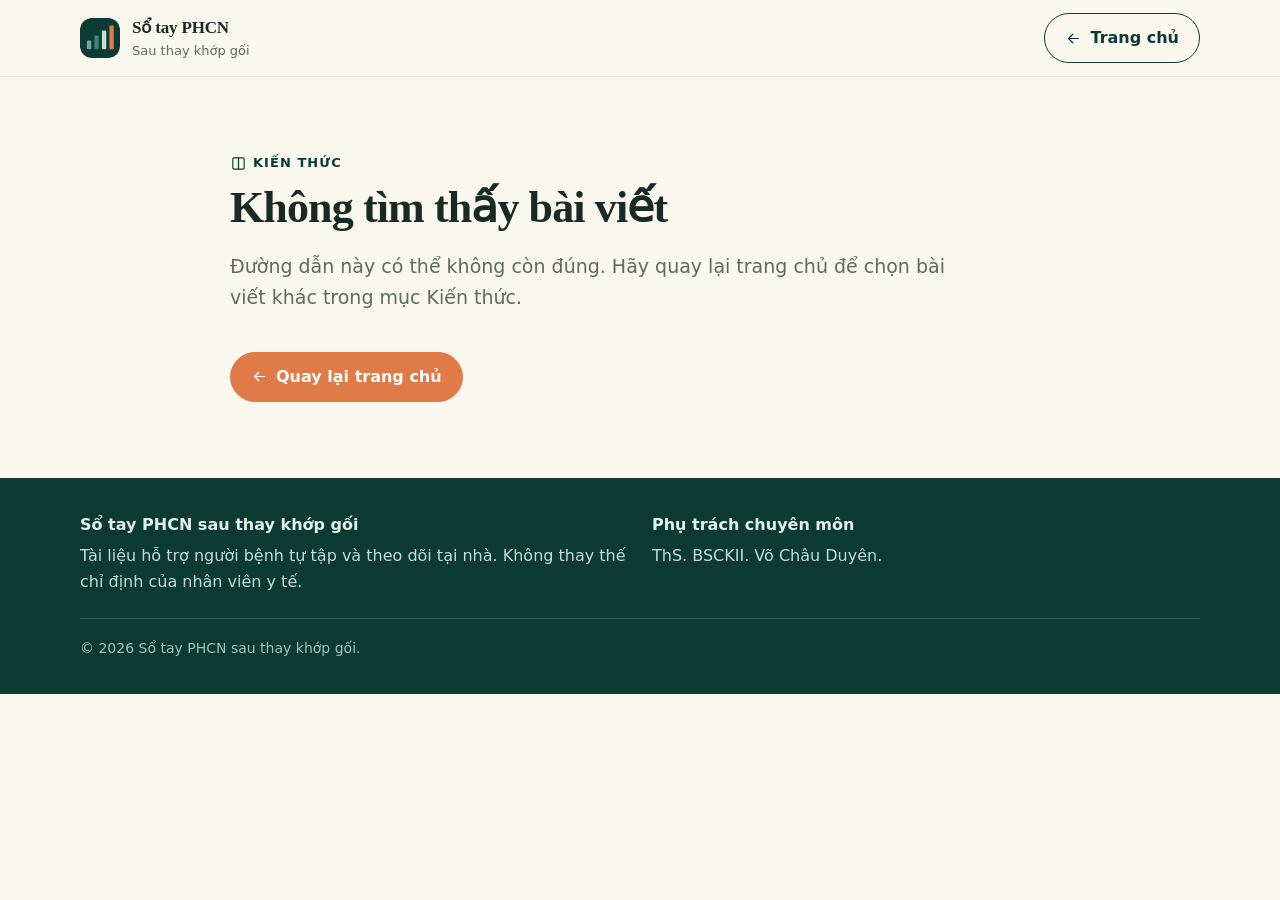
==== article.html @ 658825a3 "Restructure Kiến thức into categorized articles with dedicated reading pages Replaces the flat 6-car" ====
<!doctype html>
<html lang="vi">
<head>
  <meta charset="utf-8" />
  <meta name="viewport" content="width=device-width, initial-scale=1" />
  <meta name="description" content="Bài viết kiến thức phục hồi chức năng sau thay khớp gối." />
  <meta name="theme-color" content="#0B3B33" />
  <title>Bài viết · Sổ tay PHCN sau thay khớp gối</title>

  <link rel="canonical" href="https://nguyenminh2301.github.io/tkg/article.html" />
  <link rel="icon" type="image/svg+xml" href="assets/favicon.svg" />
  <link rel="stylesheet" href="assets/style.css" />
</head>
<body>
  <svg aria-hidden="true" style="position:absolute;width:0;height:0;overflow:hidden" xmlns="http://www.w3.org/2000/svg">
    <symbol id="icon-arrow-left" viewBox="0 0 24 24" fill="none" stroke="currentColor" stroke-width="1.75" stroke-linecap="round" stroke-linejoin="round"><line x1="19" y1="12" x2="5" y2="12"/><polyline points="11 6 5 12 11 18"/></symbol>
    <symbol id="icon-book" viewBox="0 0 24 24" fill="none" stroke="currentColor" stroke-width="1.6" stroke-linecap="round" stroke-linejoin="round"><path d="M4 5.5C4 4.67 4.67 4 5.5 4H12v16H5.5A1.5 1.5 0 0 1 4 18.5z"/><path d="M20 5.5C20 4.67 19.33 4 18.5 4H12v16h6.5a1.5 1.5 0 0 0 1.5-1.5z"/></symbol>
  </svg>

  <a class="skip-link" href="#main">Bỏ qua menu, đến nội dung chính</a>

  <header class="site-header">
    <div class="container header-inner">
      <a class="brand" href="index.html">
        <svg class="brand-mark" width="64" height="64" viewBox="0 0 64 64" aria-hidden="true">
          <rect width="64" height="64" rx="16" fill="#0B3B33"/>
          <rect x="11" y="36" width="7" height="14" rx="2" fill="#6FA89C"/>
          <rect x="23" y="28" width="7" height="22" rx="2" fill="#3E8579"/>
          <rect x="35" y="20" width="7" height="30" rx="2" fill="#BFE3D8"/>
          <rect x="47" y="12" width="7" height="38" rx="2" fill="#E07A47"/>
        </svg>
        <span class="brand-word">
          <strong>Sổ tay PHCN</strong>
          <span>Sau thay khớp gối</span>
        </span>
      </a>
      <a class="button ghost" href="index.html#knowledge">
        <svg class="icon icon-sm" width="24" height="24" aria-hidden="true"><use href="#icon-arrow-left"/></svg>
        Trang chủ
      </a>
    </div>
  </header>

  <main id="main" class="section">
    <div class="container narrow" id="article-root">
      <!-- Nội dung được assets/article.js render theo ?slug= -->
    </div>
    <div class="container narrow article-footer-nav">
      <a class="button primary" href="index.html#knowledge">
        <svg class="icon icon-sm" width="24" height="24" aria-hidden="true"><use href="#icon-arrow-left"/></svg>
        Quay lại trang chủ
      </a>
    </div>
  </main>

  <footer class="site-footer">
    <div class="container footer-grid">
      <div>
        <strong>Sổ tay PHCN sau thay khớp gối</strong>
        <p>Tài liệu hỗ trợ người bệnh tự tập và theo dõi tại nhà. Không thay thế chỉ định của nhân viên y tế.</p>
      </div>
      <div>
        <strong>Phụ trách chuyên môn</strong>
        <p>ThS. BSCKII. Võ Châu Duyên.</p>
      </div>
    </div>
    <div class="container footer-bottom">
      <p>© <span id="year"></span> Sổ tay PHCN sau thay khớp gối.</p>
    </div>
  </footer>

  <script type="module" src="assets/article.js"></script>
</body>
</html>
---- assets/style.css ----
:root {
  --paper: #faf7ef;
  --surface: #ffffff;
  --surface-2: #f3efe3;
  --ink: #172a24;
  --muted: #5c6b63;
  --brand: #146356;
  --brand-dark: #0b3b33;
  --brand-soft: #e4f1ea;
  --accent: #e07a47;
  --accent-dark: #b85a2e;
  --accent-soft: #fbe6d7;
  --warning-bg: #fcefd9;
  --warning-ink: #6d4711;
  --danger: #b3261e;
  --danger-soft: #fbe3e0;
  --line: #e6e0d2;
  --shadow: 0 20px 44px -18px rgba(23, 42, 36, 0.28);
  --shadow-sm: 0 8px 20px -12px rgba(23, 42, 36, 0.22);
  --radius-lg: 22px;
  --radius-md: 16px;
  --radius-sm: 10px;
  --font-display: ui-serif, Georgia, "Times New Roman", serif;
  --font-body: -apple-system, BlinkMacSystemFont, "Segoe UI", system-ui, sans-serif;
  --ease: cubic-bezier(0.16, 1, 0.3, 1);
}
* { box-sizing: border-box; }
html { scroll-behavior: smooth; }
body {
  margin: 0;
  font-family: var(--font-body);
  color: var(--ink);
  background: var(--paper);
  line-height: 1.6;
}
a { color: var(--brand-dark); }
.container { width: min(1120px, calc(100% - 32px)); margin: 0 auto; }
.narrow { width: min(820px, calc(100% - 32px)); }
.section { padding: 76px 0; }
.soft-bg { background: var(--surface-2); }
.skip-link { position: absolute; left: -9999px; top: 8px; background: #fff; padding: 8px 12px; z-index: 99; }
.skip-link:focus { left: 8px; }

/* Icons */
.icon { width: 22px; height: 22px; flex: none; }
.icon-sm { width: 17px; height: 17px; }

/* Scroll progress */
.scroll-progress { position: fixed; top: 0; left: 0; width: 100%; height: 3px; background: transparent; z-index: 60; }
.scroll-progress span { display: block; height: 100%; width: 0; background: linear-gradient(90deg, var(--brand), var(--accent)); transition: width 0.1s linear; }

/* Header */
.site-header { position: sticky; top: 0; z-index: 50; background: rgba(250, 247, 239, 0.94); border-bottom: 1px solid var(--line); backdrop-filter: blur(8px); }
.header-inner { display: flex; align-items: center; justify-content: space-between; min-height: 76px; gap: 16px; }
.brand { display: flex; align-items: center; gap: 12px; text-decoration: none; color: inherit; }
.brand-mark { width: 40px; height: 40px; border-radius: 12px; flex: none; }
.brand-word strong, .brand-word span { display: block; }
.brand-word strong { font-family: var(--font-display); font-size: 17px; letter-spacing: -0.01em; }
.brand-word span { color: var(--muted); font-size: 13px; }
.site-nav { display: flex; align-items: center; gap: 4px; }
.site-nav a { text-decoration: none; padding: 10px 14px; border-radius: 999px; color: var(--ink); font-weight: 600; font-size: 15px; }
.site-nav a:hover { background: var(--brand-soft); }
.menu-toggle { display: none; align-items: center; justify-content: center; border: 1px solid var(--line); background: #fff; color: var(--brand-dark); border-radius: 12px; padding: 9px; }

/* Focus visibility (a11y) */
a:focus-visible, button:focus-visible, input:focus-visible, select:focus-visible, textarea:focus-visible, summary:focus-visible {
  outline: 2px solid var(--brand); outline-offset: 2px;
}

/* Hero */
.hero { padding-top: 88px; }
.hero-grid { display: grid; grid-template-columns: minmax(0, 1.4fr) minmax(320px, 0.8fr); gap: 36px; align-items: center; }
.eyebrow { display: flex; align-items: center; gap: 6px; color: var(--brand-dark); text-transform: uppercase; letter-spacing: 0.08em; font-weight: 800; font-size: 13px; margin: 0 0 10px; }
h1 { font-family: var(--font-display); font-weight: 600; font-size: clamp(34px, 4.6vw, 58px); line-height: 1.08; margin: 0 0 20px; letter-spacing: -0.02em; }
h2 { font-family: var(--font-display); font-weight: 600; font-size: clamp(27px, 3vw, 39px); line-height: 1.15; margin: 0 0 20px; letter-spacing: -0.01em; }
h3 { margin-top: 0; line-height: 1.3; }
.lead { font-size: 19px; color: var(--muted); max-width: 740px; }
.lead-sm { font-size: 16px; color: var(--muted); max-width: 640px; margin-top: -8px; }
.cta-row { display: flex; gap: 12px; flex-wrap: wrap; margin: 24px 0 14px; }
.trust-line { color: var(--muted); font-size: 14px; margin: 0 0 22px; }

.button { border: 1px solid var(--line); background: #fff; color: var(--ink); text-decoration: none; border-radius: 999px; padding: 11px 20px; font-weight: 750; cursor: pointer; display: inline-flex; align-items: center; justify-content: center; gap: 8px; transition: transform 0.15s var(--ease), box-shadow 0.15s var(--ease); }
.button:hover { box-shadow: var(--shadow-sm); transform: translateY(-1px); }
.button.primary { background: var(--accent); color: #fff; border-color: var(--accent); }
.button.primary:hover { background: var(--accent-dark); border-color: var(--accent-dark); }
.button.ghost { background: transparent; border-color: var(--brand-dark); color: var(--brand-dark); }
.button.danger { color: var(--danger); border-color: #f0c6c2; }
.button.full { width: 100%; margin-top: 10px; }

.notice { padding: 16px 18px; border-radius: var(--radius-md); margin-top: 24px; border: 1px solid var(--line); font-size: 15px; }
.notice.warning { background: var(--warning-bg); color: var(--warning-ink); border-color: #f2ddab; }

.today-card, .tree-card, .check-card, .exercise-card, .safety-grid article, details, .privacy-note {
  background: var(--surface); border: 1px solid var(--line); border-radius: var(--radius-lg); box-shadow: var(--shadow-sm);
}
.today-card { padding: 26px; box-shadow: var(--shadow); }
.today-card label { display: block; font-weight: 750; margin-bottom: 8px; }
input, select, textarea { width: 100%; border: 1px solid var(--line); border-radius: 13px; padding: 12px 13px; font: inherit; background: #fff; color: var(--ink); }
.phase-output { margin: 18px 0; padding: 14px; border-radius: 14px; background: var(--brand-soft); color: var(--brand-dark); font-weight: 600; }
.progress-box { margin: 18px 0; }
.progress-label { display: flex; justify-content: space-between; font-size: 14px; margin-bottom: 8px; }
.progress-bar { height: 12px; border-radius: 999px; background: var(--surface-2); overflow: hidden; }
.progress-bar span { display: block; height: 100%; width: 0; background: linear-gradient(90deg, var(--brand), var(--accent)); transition: width 0.2s ease; }
.quick-actions { display: grid; gap: 8px; }
.quick-actions a { padding: 10px 12px; border-radius: 12px; background: var(--brand-soft); color: var(--brand-dark); text-decoration: none; font-weight: 700; display: flex; align-items: center; gap: 8px; }

/* Reveal on scroll */
.reveal { opacity: 0; transform: translateY(22px); transition: opacity 0.7s var(--ease), transform 0.7s var(--ease); }
.reveal.is-visible { opacity: 1; transform: none; }
@media (prefers-reduced-motion: reduce) {
  .reveal { opacity: 1; transform: none; transition: none; }
  html { scroll-behavior: auto; }
}

.tree-grid { display: grid; grid-template-columns: repeat(4, 1fr); gap: 18px; margin-top: 28px; }
.tree-card { padding: 22px; }
.tree-card span { display: inline-grid; place-items: center; width: 36px; height: 36px; border-radius: 999px; background: var(--brand); color: #fff; font-family: var(--font-display); font-weight: 700; margin-bottom: 12px; }
.tabs { display: flex; flex-wrap: wrap; gap: 8px; margin: 24px 0; }
.tab { border: 1px solid var(--line); background: #fff; padding: 10px 18px; border-radius: 999px; cursor: pointer; font-weight: 750; color: var(--ink); }
.tab.active { background: var(--brand); color: #fff; border-color: var(--brand); }
.tab-panel { display: none; background: var(--surface); border: 1px solid var(--line); border-radius: var(--radius-lg); padding: 26px; box-shadow: var(--shadow-sm); }
.tab-panel.active { display: block; }
.check-list { padding-left: 0; list-style: none; margin: 0; }
.check-list li { padding: 10px 0 10px 34px; position: relative; border-bottom: 1px solid var(--line); }
.check-list li:last-child { border-bottom: none; }
.check-list li::before { content: "✓"; position: absolute; left: 0; top: 10px; display: grid; place-items: center; width: 22px; height: 22px; border-radius: 50%; background: var(--brand-soft); color: var(--brand-dark); font-weight: 900; font-size: 12px; }

.two-col { display: grid; grid-template-columns: 0.8fr 1.2fr; gap: 28px; align-items: start; }
.check-card { padding: 22px; display: grid; gap: 12px; }
.check-card label { display: flex; align-items: flex-start; gap: 10px; font-weight: 650; }
.check-card input[type="checkbox"] { width: 20px; height: 20px; flex: 0 0 auto; margin-top: 3px; accent-color: var(--brand); }

.tool-row { display: grid; grid-template-columns: 1fr 240px; gap: 12px; margin: 22px 0; }
.exercise-grid { display: grid; grid-template-columns: repeat(3, 1fr); gap: 18px; }
.exercise-card { padding: 20px; display: flex; flex-direction: column; gap: 10px; }
.exercise-card .tag-row { display: flex; flex-wrap: wrap; gap: 6px; }
.tag { display: inline-block; padding: 4px 9px; border-radius: 999px; background: var(--brand-soft); color: var(--brand-dark); font-size: 12px; font-weight: 800; }
.exercise-card h3 { font-family: var(--font-display); font-size: 20px; }
.exercise-card > p { margin: 0; }
.exercise-card details { border: none; box-shadow: none; background: transparent; padding: 0; margin-top: 4px; }
.exercise-card details summary { list-style: none; cursor: pointer; display: flex; align-items: center; gap: 8px; font-weight: 750; color: var(--brand-dark); padding: 10px 14px; background: var(--brand-soft); border-radius: 999px; width: fit-content; }
.exercise-card details summary::-webkit-details-marker { display: none; }
.exercise-card details summary .chevron { transition: transform 0.2s var(--ease); }
.exercise-card details[open] summary .chevron { transform: rotate(180deg); }
.exercise-card details[open] summary { border-radius: 14px 14px 0 0; }
.exercise-card details .details-body { padding: 14px 4px 4px; }
.exercise-card details ul { margin: 6px 0; padding-left: 20px; }
.exercise-card details p { margin: 0 0 6px; }
.exercise-card .done-row { margin-top: auto; padding-top: 10px; border-top: 1px solid var(--line); display: flex; align-items: center; gap: 8px; font-weight: 700; }
.exercise-card input[type="checkbox"] { width: 20px; height: 20px; accent-color: var(--brand); }

.privacy-note { padding: 16px 18px; margin: 16px 0 20px; background: #fff; font-size: 14px; color: var(--muted); }
.diary-form { background: var(--surface); border: 1px solid var(--line); border-radius: var(--radius-lg); padding: 24px; box-shadow: var(--shadow-sm); }
.form-grid { display: grid; grid-template-columns: repeat(3, 1fr); gap: 14px; }
.diary-form label { font-weight: 750; display: grid; gap: 7px; margin-bottom: 14px; }
.table-wrap { overflow-x: auto; margin-top: 24px; background: var(--surface); border: 1px solid var(--line); border-radius: var(--radius-lg); }
table { border-collapse: collapse; width: 100%; min-width: 800px; }
caption { text-align: left; padding: 14px 16px; font-weight: 800; }
th, td { padding: 12px 14px; border-top: 1px solid var(--line); text-align: left; vertical-align: top; }
th { background: var(--surface-2); }

.emergency { background: var(--brand-dark); color: #fff; }
.emergency .eyebrow { color: var(--accent-soft); }
.safety-grid { display: grid; grid-template-columns: repeat(3, 1fr); gap: 18px; margin-top: 22px; }
.safety-grid article { padding: 22px; color: var(--ink); box-shadow: none; }
.safety-grid article.urgent { border-color: #f0b8a4; background: var(--danger-soft); }

details { padding: 18px 20px; margin: 12px 0; box-shadow: none; }
#faq summary { display: flex; align-items: center; justify-content: space-between; gap: 12px; font-weight: 800; cursor: pointer; list-style: none; }
#faq summary::-webkit-details-marker { display: none; }
#faq summary .chevron { transition: transform 0.2s var(--ease); flex: none; }
#faq details[open] summary .chevron { transform: rotate(180deg); }
#faq details p { margin: 14px 0 0; color: var(--muted); }

.knowledge-groups { display: grid; grid-template-columns: repeat(2, 1fr); gap: 18px; margin-top: 28px; }
.knowledge-group { background: var(--surface); border: 1px solid var(--line); border-radius: var(--radius-lg); box-shadow: var(--shadow-sm); padding: 22px; }
.knowledge-group-head { display: flex; align-items: center; gap: 12px; margin-bottom: 14px; }
.knowledge-group-head h3 { font-family: var(--font-display); font-size: 19px; margin: 0; }
.num-badge { display: inline-grid; place-items: center; width: 32px; height: 32px; border-radius: 999px; background: var(--brand); color: #fff; font-family: var(--font-display); font-weight: 700; flex: none; }
.knowledge-group ul { list-style: none; margin: 0; padding: 0; }
.knowledge-group li { display: flex; align-items: center; justify-content: space-between; gap: 10px; padding: 10px 0; border-top: 1px solid var(--line); }
.knowledge-group li:first-child { border-top: none; }
.knowledge-group a { font-weight: 650; text-decoration: none; color: var(--ink); }
.knowledge-group a:hover { color: var(--brand-dark); text-decoration: underline; }

/* Article reading page */
#article-root h1 { font-size: clamp(28px, 4vw, 44px); }
#article-root .eyebrow a { color: var(--brand-dark); }
.article-body { font-size: 17px; line-height: 1.75; max-width: 720px; }
.article-body h2 { font-size: clamp(22px, 2.6vw, 30px); margin-top: 36px; }
.article-body h3 { font-size: 20px; margin-top: 28px; }
.article-body ul, .article-body ol { padding-left: 22px; }
.article-body li { margin: 6px 0; }
.article-footer-nav { margin-top: 40px; }
.status-pill { align-self: flex-start; margin-top: auto; padding: 4px 10px; border-radius: 999px; background: var(--surface-2); color: var(--muted); font-size: 12px; font-weight: 800; }

.site-footer { background: var(--brand-dark); color: var(--brand-soft); padding: 34px 0; }
.footer-grid { display: grid; grid-template-columns: 1fr 1fr; gap: 24px; }
.footer-grid p { color: #c6dbd8; margin: 6px 0 0; }
.footer-bottom { border-top: 1px solid rgba(228, 241, 234, 0.18); margin-top: 24px; padding-top: 18px; }
.footer-bottom p { color: #9fc4bc; font-size: 14px; margin: 0; }

@media (max-width: 900px) {
  .menu-toggle { display: inline-flex; }
  .site-nav { display: none; position: absolute; left: 16px; right: 16px; top: 76px; background: #fff; border: 1px solid var(--line); border-radius: var(--radius-lg); padding: 10px; box-shadow: var(--shadow); flex-direction: column; align-items: stretch; }
  .site-nav.open { display: flex; }
  .site-nav a { text-align: center; }
  .hero-grid, .two-col, .footer-grid { grid-template-columns: 1fr; }
  .tree-grid, .exercise-grid, .safety-grid, .knowledge-groups, .form-grid { grid-template-columns: 1fr; }
  .tool-row { grid-template-columns: 1fr; }
  .section { padding: 52px 0; }
}

@media print {
  .site-header, .scroll-progress, .cta-row, .tool-row, .button, .quick-actions, .menu-toggle { display: none !important; }
  * { -webkit-print-color-adjust: exact; print-color-adjust: exact; }
  body { background: #fff; }
  .section { padding: 22px 0; }
  .today-card, .tree-card, .exercise-card, details, .safety-grid article { box-shadow: none; break-inside: avoid; }
}
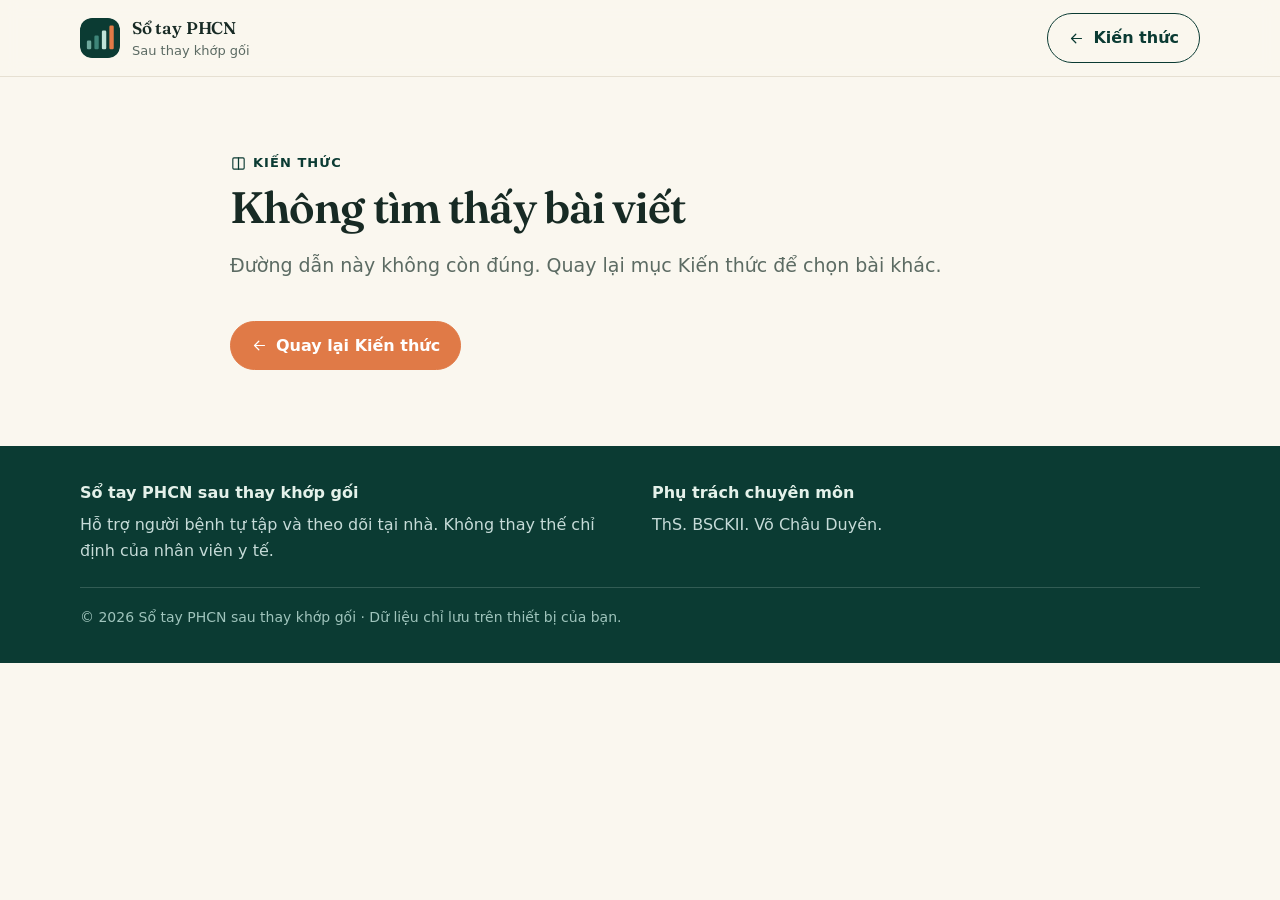
==== commit 36fa8b8e: "Split site into focused pages; add brand type system and design polish Restructures the single long-" ====
--- a/article.html
+++ b/article.html
@@ -9,12 +9,15 @@
 
   <link rel="canonical" href="https://nguyenminh2301.github.io/tkg/article.html" />
   <link rel="icon" type="image/svg+xml" href="assets/favicon.svg" />
+  <link rel="preload" href="assets/fonts/fraunces-600-vietnamese.woff2" as="font" type="font/woff2" crossorigin />
+  <link rel="preload" href="assets/fonts/fraunces-600-latin.woff2" as="font" type="font/woff2" crossorigin />
   <link rel="stylesheet" href="assets/style.css" />
 </head>
 <body>
   <svg aria-hidden="true" style="position:absolute;width:0;height:0;overflow:hidden" xmlns="http://www.w3.org/2000/svg">
     <symbol id="icon-arrow-left" viewBox="0 0 24 24" fill="none" stroke="currentColor" stroke-width="1.75" stroke-linecap="round" stroke-linejoin="round"><line x1="19" y1="12" x2="5" y2="12"/><polyline points="11 6 5 12 11 18"/></symbol>
     <symbol id="icon-book" viewBox="0 0 24 24" fill="none" stroke="currentColor" stroke-width="1.6" stroke-linecap="round" stroke-linejoin="round"><path d="M4 5.5C4 4.67 4.67 4 5.5 4H12v16H5.5A1.5 1.5 0 0 1 4 18.5z"/><path d="M20 5.5C20 4.67 19.33 4 18.5 4H12v16h6.5a1.5 1.5 0 0 0 1.5-1.5z"/></symbol>
+    <symbol id="icon-play" viewBox="0 0 24 24" fill="currentColor"><path d="M8 5v14l11-7z"/></symbol>
   </svg>
 
   <a class="skip-link" href="#main">Bỏ qua menu, đến nội dung chính</a>
@@ -34,9 +37,9 @@
           <span>Sau thay khớp gối</span>
         </span>
       </a>
-      <a class="button ghost" href="index.html#knowledge">
+      <a class="button ghost" href="kien-thuc.html">
         <svg class="icon icon-sm" width="24" height="24" aria-hidden="true"><use href="#icon-arrow-left"/></svg>
-        Trang chủ
+        Kiến thức
       </a>
     </div>
   </header>
@@ -46,9 +49,9 @@
       <!-- Nội dung được assets/article.js render theo ?slug= -->
     </div>
     <div class="container narrow article-footer-nav">
-      <a class="button primary" href="index.html#knowledge">
+      <a class="button primary" href="kien-thuc.html">
         <svg class="icon icon-sm" width="24" height="24" aria-hidden="true"><use href="#icon-arrow-left"/></svg>
-        Quay lại trang chủ
+        Quay lại Kiến thức
       </a>
     </div>
   </main>
@@ -57,7 +60,7 @@
     <div class="container footer-grid">
       <div>
         <strong>Sổ tay PHCN sau thay khớp gối</strong>
-        <p>Tài liệu hỗ trợ người bệnh tự tập và theo dõi tại nhà. Không thay thế chỉ định của nhân viên y tế.</p>
+        <p>Hỗ trợ người bệnh tự tập và theo dõi tại nhà. Không thay thế chỉ định của nhân viên y tế.</p>
       </div>
       <div>
         <strong>Phụ trách chuyên môn</strong>
@@ -65,7 +68,7 @@
       </div>
     </div>
     <div class="container footer-bottom">
-      <p>© <span id="year"></span> Sổ tay PHCN sau thay khớp gối.</p>
+      <p>© <span id="year"></span> Sổ tay PHCN sau thay khớp gối · Dữ liệu chỉ lưu trên thiết bị của bạn.</p>
     </div>
   </footer>
 
--- a/assets/style.css
+++ b/assets/style.css
@@ -1,3 +1,22 @@
+/* Phông tiêu đề tự host (Fraunces 600, giấy phép OFL) — dùng cho h1/h2/h3.
+   Hai subset: latin (chữ cái nền) + vietnamese (dấu tiếng Việt). */
+@font-face {
+  font-family: 'Fraunces';
+  font-style: normal;
+  font-weight: 600;
+  font-display: swap;
+  src: url('fonts/fraunces-600-latin.woff2') format('woff2');
+  unicode-range: U+0000-00FF, U+0131, U+0152-0153, U+02BB-02BC, U+02C6, U+02DA, U+02DC, U+0304, U+0308, U+0329, U+2000-206F, U+20AC, U+2122, U+2191, U+2193, U+2212, U+2215, U+FEFF, U+FFFD;
+}
+@font-face {
+  font-family: 'Fraunces';
+  font-style: normal;
+  font-weight: 600;
+  font-display: swap;
+  src: url('fonts/fraunces-600-vietnamese.woff2') format('woff2');
+  unicode-range: U+0102-0103, U+0110-0111, U+0128-0129, U+0168-0169, U+01A0-01A1, U+01AF-01B0, U+0300-0301, U+0303-0304, U+0308-0309, U+0323, U+0329, U+1EA0-1EF9, U+20AB;
+}
+
 :root {
   --paper: #faf7ef;
   --surface: #ffffff;
@@ -20,9 +39,12 @@
   --radius-lg: 22px;
   --radius-md: 16px;
   --radius-sm: 10px;
-  --font-display: ui-serif, Georgia, "Times New Roman", serif;
+  --font-display: 'Fraunces', ui-serif, Georgia, "Times New Roman", serif;
   --font-body: -apple-system, BlinkMacSystemFont, "Segoe UI", system-ui, sans-serif;
   --ease: cubic-bezier(0.16, 1, 0.3, 1);
+  --z-header: 50;
+  --z-progress: 60;
+  --z-skip: 99;
 }
 * { box-sizing: border-box; }
 html { scroll-behavior: smooth; }
@@ -38,7 +60,7 @@
 .narrow { width: min(820px, calc(100% - 32px)); }
 .section { padding: 76px 0; }
 .soft-bg { background: var(--surface-2); }
-.skip-link { position: absolute; left: -9999px; top: 8px; background: #fff; padding: 8px 12px; z-index: 99; }
+.skip-link { position: absolute; left: -9999px; top: 8px; background: #fff; padding: 8px 12px; z-index: var(--z-skip); }
 .skip-link:focus { left: 8px; }
 
 /* Icons */
@@ -46,20 +68,21 @@
 .icon-sm { width: 17px; height: 17px; }
 
 /* Scroll progress */
-.scroll-progress { position: fixed; top: 0; left: 0; width: 100%; height: 3px; background: transparent; z-index: 60; }
+.scroll-progress { position: fixed; top: 0; left: 0; width: 100%; height: 3px; background: transparent; z-index: var(--z-progress); }
 .scroll-progress span { display: block; height: 100%; width: 0; background: linear-gradient(90deg, var(--brand), var(--accent)); transition: width 0.1s linear; }
 
 /* Header */
-.site-header { position: sticky; top: 0; z-index: 50; background: rgba(250, 247, 239, 0.94); border-bottom: 1px solid var(--line); backdrop-filter: blur(8px); }
+.site-header { position: sticky; top: 0; z-index: var(--z-header); background: rgba(250, 247, 239, 0.94); border-bottom: 1px solid var(--line); backdrop-filter: blur(8px); }
 .header-inner { display: flex; align-items: center; justify-content: space-between; min-height: 76px; gap: 16px; }
 .brand { display: flex; align-items: center; gap: 12px; text-decoration: none; color: inherit; }
 .brand-mark { width: 40px; height: 40px; border-radius: 12px; flex: none; }
 .brand-word strong, .brand-word span { display: block; }
-.brand-word strong { font-family: var(--font-display); font-size: 17px; letter-spacing: -0.01em; }
+.brand-word strong { font-family: var(--font-display); font-weight: 600; font-size: 17px; letter-spacing: -0.01em; }
 .brand-word span { color: var(--muted); font-size: 13px; }
 .site-nav { display: flex; align-items: center; gap: 4px; }
-.site-nav a { text-decoration: none; padding: 10px 14px; border-radius: 999px; color: var(--ink); font-weight: 600; font-size: 15px; }
+.site-nav a { text-decoration: none; padding: 10px 14px; border-radius: 999px; color: var(--ink); font-weight: 600; font-size: 15px; transition: background 0.15s var(--ease), color 0.15s var(--ease); }
 .site-nav a:hover { background: var(--brand-soft); }
+.site-nav a.active { background: var(--brand-soft); color: var(--brand-dark); }
 .menu-toggle { display: none; align-items: center; justify-content: center; border: 1px solid var(--line); background: #fff; color: var(--brand-dark); border-radius: 12px; padding: 9px; }
 
 /* Focus visibility (a11y) */
@@ -68,12 +91,20 @@
 }
 
 /* Hero */
-.hero { padding-top: 88px; }
+.hero { padding-top: 88px; position: relative; overflow: hidden; }
+.hero::before {
+  content: ""; position: absolute; inset: 0; z-index: 0; pointer-events: none;
+  background:
+    radial-gradient(58% 48% at 88% -5%, rgba(20, 99, 86, 0.12), transparent 70%),
+    radial-gradient(46% 40% at -5% 108%, rgba(224, 122, 71, 0.10), transparent 70%);
+}
+.hero > .container { position: relative; z-index: 1; }
 .hero-grid { display: grid; grid-template-columns: minmax(0, 1.4fr) minmax(320px, 0.8fr); gap: 36px; align-items: center; }
 .eyebrow { display: flex; align-items: center; gap: 6px; color: var(--brand-dark); text-transform: uppercase; letter-spacing: 0.08em; font-weight: 800; font-size: 13px; margin: 0 0 10px; }
-h1 { font-family: var(--font-display); font-weight: 600; font-size: clamp(34px, 4.6vw, 58px); line-height: 1.08; margin: 0 0 20px; letter-spacing: -0.02em; }
-h2 { font-family: var(--font-display); font-weight: 600; font-size: clamp(27px, 3vw, 39px); line-height: 1.15; margin: 0 0 20px; letter-spacing: -0.01em; }
-h3 { margin-top: 0; line-height: 1.3; }
+h1 { font-family: var(--font-display); font-weight: 600; font-size: clamp(36px, 4.8vw, 62px); line-height: 1.06; margin: 0 0 20px; letter-spacing: -0.02em; text-wrap: balance; }
+h2 { font-family: var(--font-display); font-weight: 600; font-size: clamp(27px, 3vw, 39px); line-height: 1.15; margin: 0 0 20px; letter-spacing: -0.01em; text-wrap: balance; }
+h3 { margin-top: 0; line-height: 1.3; text-wrap: balance; }
+p, .lead, .lead-sm { text-wrap: pretty; }
 .lead { font-size: 19px; color: var(--muted); max-width: 740px; }
 .lead-sm { font-size: 16px; color: var(--muted); max-width: 640px; margin-top: -8px; }
 .cta-row { display: flex; gap: 12px; flex-wrap: wrap; margin: 24px 0 14px; }
@@ -81,6 +112,7 @@
 
 .button { border: 1px solid var(--line); background: #fff; color: var(--ink); text-decoration: none; border-radius: 999px; padding: 11px 20px; font-weight: 750; cursor: pointer; display: inline-flex; align-items: center; justify-content: center; gap: 8px; transition: transform 0.15s var(--ease), box-shadow 0.15s var(--ease); }
 .button:hover { box-shadow: var(--shadow-sm); transform: translateY(-1px); }
+.button:active, .tab:active, .quick-actions a:active { transform: scale(0.98); }
 .button.primary { background: var(--accent); color: #fff; border-color: var(--accent); }
 .button.primary:hover { background: var(--accent-dark); border-color: var(--accent-dark); }
 .button.ghost { background: transparent; border-color: var(--brand-dark); color: var(--brand-dark); }
@@ -96,7 +128,10 @@
 .today-card { padding: 26px; box-shadow: var(--shadow); }
 .today-card label { display: block; font-weight: 750; margin-bottom: 8px; }
 input, select, textarea { width: 100%; border: 1px solid var(--line); border-radius: 13px; padding: 12px 13px; font: inherit; background: #fff; color: var(--ink); }
-.phase-output { margin: 18px 0; padding: 14px; border-radius: 14px; background: var(--brand-soft); color: var(--brand-dark); font-weight: 600; }
+.phase-output { margin: 18px 0; padding: 14px; border-radius: 14px; background: var(--brand-soft); color: var(--brand-dark); font-weight: 600; font-variant-numeric: tabular-nums; }
+#today-progress-text { font-variant-numeric: tabular-nums; }
+.bmi-inputs { display: grid; grid-template-columns: 1fr 1fr; gap: 14px; margin-bottom: 4px; }
+.bmi-inputs label { display: block; font-weight: 750; margin-bottom: 8px; }
 .progress-box { margin: 18px 0; }
 .progress-label { display: flex; justify-content: space-between; font-size: 14px; margin-bottom: 8px; }
 .progress-bar { height: 12px; border-radius: 999px; background: var(--surface-2); overflow: hidden; }
@@ -110,13 +145,15 @@
 @media (prefers-reduced-motion: reduce) {
   .reveal { opacity: 1; transform: none; transition: none; }
   html { scroll-behavior: auto; }
+  .skeleton-line { animation: none; }
+  .knowledge-group, .tree-card, .exercise-card, .nav-card { transition: none; }
 }
 
 .tree-grid { display: grid; grid-template-columns: repeat(4, 1fr); gap: 18px; margin-top: 28px; }
 .tree-card { padding: 22px; }
-.tree-card span { display: inline-grid; place-items: center; width: 36px; height: 36px; border-radius: 999px; background: var(--brand); color: #fff; font-family: var(--font-display); font-weight: 700; margin-bottom: 12px; }
+.tree-card span { display: inline-grid; place-items: center; width: 36px; height: 36px; border-radius: 999px; background: var(--brand); color: #fff; font-family: var(--font-display); font-weight: 600; margin-bottom: 12px; }
 .tabs { display: flex; flex-wrap: wrap; gap: 8px; margin: 24px 0; }
-.tab { border: 1px solid var(--line); background: #fff; padding: 10px 18px; border-radius: 999px; cursor: pointer; font-weight: 750; color: var(--ink); }
+.tab { border: 1px solid var(--line); background: #fff; padding: 10px 18px; border-radius: 999px; cursor: pointer; font-weight: 750; color: var(--ink); transition: transform 0.1s var(--ease); }
 .tab.active { background: var(--brand); color: #fff; border-color: var(--brand); }
 .tab-panel { display: none; background: var(--surface); border: 1px solid var(--line); border-radius: var(--radius-lg); padding: 26px; box-shadow: var(--shadow-sm); }
 .tab-panel.active { display: block; }
@@ -135,7 +172,7 @@
 .exercise-card { padding: 20px; display: flex; flex-direction: column; gap: 10px; }
 .exercise-card .tag-row { display: flex; flex-wrap: wrap; gap: 6px; }
 .tag { display: inline-block; padding: 4px 9px; border-radius: 999px; background: var(--brand-soft); color: var(--brand-dark); font-size: 12px; font-weight: 800; }
-.exercise-card h3 { font-family: var(--font-display); font-size: 20px; }
+.exercise-card h3 { font-family: var(--font-display); font-weight: 600; font-size: 20px; }
 .exercise-card > p { margin: 0; }
 .exercise-card details { border: none; box-shadow: none; background: transparent; padding: 0; margin-top: 4px; }
 .exercise-card details summary { list-style: none; cursor: pointer; display: flex; align-items: center; gap: 8px; font-weight: 750; color: var(--brand-dark); padding: 10px 14px; background: var(--brand-soft); border-radius: 999px; width: fit-content; }
@@ -154,7 +191,7 @@
 .form-grid { display: grid; grid-template-columns: repeat(3, 1fr); gap: 14px; }
 .diary-form label { font-weight: 750; display: grid; gap: 7px; margin-bottom: 14px; }
 .table-wrap { overflow-x: auto; margin-top: 24px; background: var(--surface); border: 1px solid var(--line); border-radius: var(--radius-lg); }
-table { border-collapse: collapse; width: 100%; min-width: 800px; }
+table { border-collapse: collapse; width: 100%; min-width: 800px; font-variant-numeric: tabular-nums; }
 caption { text-align: left; padding: 14px 16px; font-weight: 800; }
 th, td { padding: 12px 14px; border-top: 1px solid var(--line); text-align: left; vertical-align: top; }
 th { background: var(--surface-2); }
@@ -175,13 +212,45 @@
 .knowledge-groups { display: grid; grid-template-columns: repeat(2, 1fr); gap: 18px; margin-top: 28px; }
 .knowledge-group { background: var(--surface); border: 1px solid var(--line); border-radius: var(--radius-lg); box-shadow: var(--shadow-sm); padding: 22px; }
 .knowledge-group-head { display: flex; align-items: center; gap: 12px; margin-bottom: 14px; }
-.knowledge-group-head h3 { font-family: var(--font-display); font-size: 19px; margin: 0; }
-.num-badge { display: inline-grid; place-items: center; width: 32px; height: 32px; border-radius: 999px; background: var(--brand); color: #fff; font-family: var(--font-display); font-weight: 700; flex: none; }
+.knowledge-group-head h3 { font-family: var(--font-display); font-weight: 600; font-size: 19px; margin: 0; }
+.num-badge { display: inline-grid; place-items: center; width: 32px; height: 32px; border-radius: 999px; background: var(--brand); color: #fff; font-family: var(--font-display); font-weight: 600; flex: none; }
 .knowledge-group ul { list-style: none; margin: 0; padding: 0; }
 .knowledge-group li { display: flex; align-items: center; justify-content: space-between; gap: 10px; padding: 10px 0; border-top: 1px solid var(--line); }
 .knowledge-group li:first-child { border-top: none; }
 .knowledge-group a { font-weight: 650; text-decoration: none; color: var(--ink); }
 .knowledge-group a:hover { color: var(--brand-dark); text-decoration: underline; }
+.knowledge-group, .tree-card, .exercise-card, .nav-card {
+  transition: transform 0.18s var(--ease), box-shadow 0.18s var(--ease), border-color 0.18s var(--ease);
+}
+.knowledge-group:hover, .tree-card:hover, .exercise-card:hover, .nav-card:hover {
+  transform: translateY(-3px); box-shadow: var(--shadow); border-color: var(--brand-soft);
+}
+
+/* Trang chủ: điều hướng nhanh tới các trang con */
+.nav-cards { display: grid; grid-template-columns: repeat(2, 1fr); gap: 18px; margin-top: 28px; }
+.nav-card { padding: 24px; background: var(--surface); border: 1px solid var(--line); border-radius: var(--radius-lg); box-shadow: var(--shadow-sm); display: flex; flex-direction: column; gap: 4px; }
+.nav-card p { color: var(--muted); margin: 0 0 12px; flex: 1; }
+.card-link { font-weight: 700; text-decoration: none; color: var(--brand-dark); }
+.card-link:hover { text-decoration: underline; }
+
+/* Điều hướng cuối trang con: quay lại / bước tiếp theo */
+.page-footer-nav, .article-footer-nav { margin-top: 40px; display: flex; gap: 12px; flex-wrap: wrap; }
+
+/* Trạng thái rỗng */
+.empty-state { padding: 28px; text-align: center; color: var(--muted); }
+.empty-state strong { display: block; color: var(--ink); margin-bottom: 4px; }
+.empty-row td { text-align: center; color: var(--muted); padding: 28px !important; }
+
+/* Skeleton lúc tải nội dung bài viết */
+.skeleton { display: grid; gap: 12px; padding: 4px 0; }
+.skeleton-line { height: 15px; border-radius: 6px; background: linear-gradient(90deg, var(--line) 25%, var(--surface-2) 50%, var(--line) 75%); background-size: 200% 100%; animation: shimmer 1.4s ease-in-out infinite; }
+.skeleton-line.short { width: 55%; }
+@keyframes shimmer { 0% { background-position: 200% 0; } 100% { background-position: -200% 0; } }
+
+/* Trang lỗi 404 */
+.error-page { text-align: center; padding: 60px 0; }
+.error-page .error-code { font-family: var(--font-display); font-weight: 600; font-size: clamp(48px, 10vw, 96px); color: var(--brand-soft); margin: 0; line-height: 1; }
+.error-page h1 { margin-top: 8px; }
 
 /* Article reading page */
 #article-root h1 { font-size: clamp(28px, 4vw, 44px); }
@@ -191,7 +260,25 @@
 .article-body h3 { font-size: 20px; margin-top: 28px; }
 .article-body ul, .article-body ol { padding-left: 22px; }
 .article-body li { margin: 6px 0; }
-.article-footer-nav { margin-top: 40px; }
+
+.article-toc { background: var(--surface-2); border: 1px solid var(--line); border-radius: var(--radius-md); padding: 16px 20px; margin: 20px 0 28px; }
+.article-toc strong { display: block; margin-bottom: 8px; font-family: var(--font-display); font-weight: 600; }
+.article-toc ul { list-style: none; margin: 0; padding: 0; display: grid; gap: 6px; }
+.article-toc a { text-decoration: none; color: var(--brand-dark); font-weight: 600; }
+.article-toc a:hover { text-decoration: underline; }
+
+.callout { padding: 16px 18px; border-radius: var(--radius-md); margin: 22px 0; border-left: 4px solid; }
+.callout p:first-child { margin-top: 0; }
+.callout p:last-child { margin-bottom: 0; }
+.callout-info { background: var(--brand-soft); border-color: var(--brand); color: var(--brand-dark); }
+.callout-highlight { background: var(--warning-bg); border-color: var(--accent); color: var(--warning-ink); }
+
+.article-disclaimer { font-size: 14px; color: var(--muted); margin-top: 28px; }
+
+.video-embed { position: relative; aspect-ratio: 16/9; border-radius: var(--radius-md); overflow: hidden; margin: 20px 0; background: var(--brand-dark); }
+.video-embed iframe { width: 100%; height: 100%; border: 0; display: block; }
+.video-facade { width: 100%; height: 100%; display: flex; flex-direction: column; align-items: center; justify-content: center; gap: 10px; background: var(--brand-dark); color: #fff; border: none; cursor: pointer; font-weight: 700; font: inherit; }
+.video-facade:hover { background: var(--brand); }
 .status-pill { align-self: flex-start; margin-top: auto; padding: 4px 10px; border-radius: 999px; background: var(--surface-2); color: var(--muted); font-size: 12px; font-weight: 800; }
 
 .site-footer { background: var(--brand-dark); color: var(--brand-soft); padding: 34px 0; }
@@ -205,8 +292,8 @@
   .site-nav { display: none; position: absolute; left: 16px; right: 16px; top: 76px; background: #fff; border: 1px solid var(--line); border-radius: var(--radius-lg); padding: 10px; box-shadow: var(--shadow); flex-direction: column; align-items: stretch; }
   .site-nav.open { display: flex; }
   .site-nav a { text-align: center; }
-  .hero-grid, .two-col, .footer-grid { grid-template-columns: 1fr; }
-  .tree-grid, .exercise-grid, .safety-grid, .knowledge-groups, .form-grid { grid-template-columns: 1fr; }
+  .hero-grid, .two-col, .footer-grid, .bmi-inputs { grid-template-columns: 1fr; }
+  .tree-grid, .exercise-grid, .safety-grid, .knowledge-groups, .form-grid, .nav-cards { grid-template-columns: 1fr; }
   .tool-row { grid-template-columns: 1fr; }
   .section { padding: 52px 0; }
 }
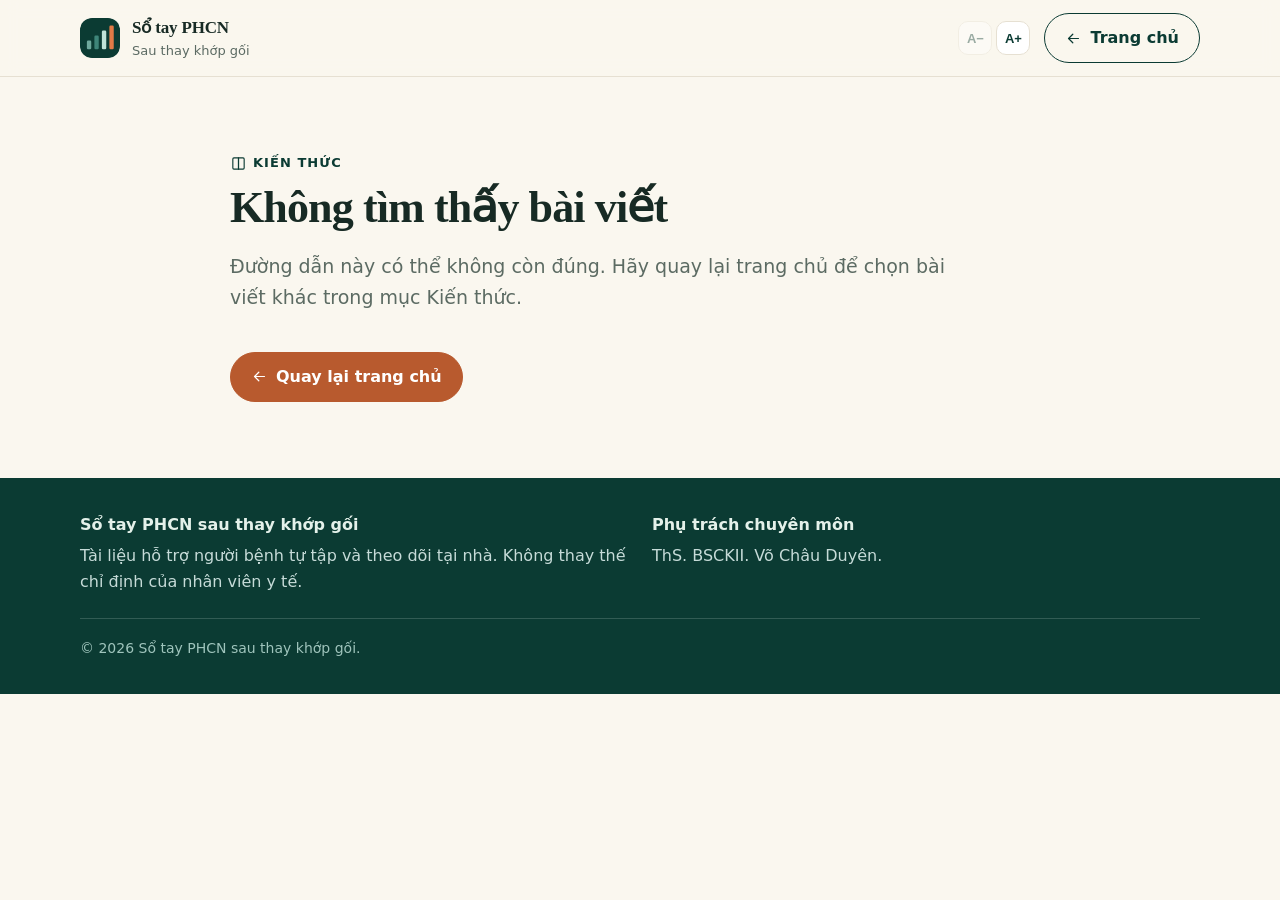
==== commit ef303c92: "Triển khai Giai đoạn 8.6: nút tăng/giảm cỡ chữ cho người lớn tuổi - Module dùng chung assets/fontsiz" ====
--- a/article.html
+++ b/article.html
@@ -9,8 +9,6 @@
 
   <link rel="canonical" href="https://nguyenminh2301.github.io/tkg/article.html" />
   <link rel="icon" type="image/svg+xml" href="assets/favicon.svg" />
-  <link rel="preload" href="assets/fonts/fraunces-600-vietnamese.woff2" as="font" type="font/woff2" crossorigin />
-  <link rel="preload" href="assets/fonts/fraunces-600-latin.woff2" as="font" type="font/woff2" crossorigin />
   <link rel="stylesheet" href="assets/style.css" />
 </head>
 <body>
@@ -37,10 +35,16 @@
           <span>Sau thay khớp gối</span>
         </span>
       </a>
-      <a class="button ghost" href="kien-thuc.html">
-        <svg class="icon icon-sm" width="24" height="24" aria-hidden="true"><use href="#icon-arrow-left"/></svg>
-        Kiến thức
-      </a>
+      <div class="header-actions">
+        <div class="font-size-control" role="group" aria-label="Cỡ chữ">
+          <button id="font-decrease" type="button" aria-label="Giảm cỡ chữ">A−</button>
+          <button id="font-increase" type="button" aria-label="Tăng cỡ chữ">A+</button>
+        </div>
+        <a class="button ghost" href="index.html#knowledge">
+          <svg class="icon icon-sm" width="24" height="24" aria-hidden="true"><use href="#icon-arrow-left"/></svg>
+          Trang chủ
+        </a>
+      </div>
     </div>
   </header>
 
@@ -49,9 +53,9 @@
       <!-- Nội dung được assets/article.js render theo ?slug= -->
     </div>
     <div class="container narrow article-footer-nav">
-      <a class="button primary" href="kien-thuc.html">
+      <a class="button primary" href="index.html#knowledge">
         <svg class="icon icon-sm" width="24" height="24" aria-hidden="true"><use href="#icon-arrow-left"/></svg>
-        Quay lại Kiến thức
+        Quay lại trang chủ
       </a>
     </div>
   </main>
@@ -60,7 +64,7 @@
     <div class="container footer-grid">
       <div>
         <strong>Sổ tay PHCN sau thay khớp gối</strong>
-        <p>Hỗ trợ người bệnh tự tập và theo dõi tại nhà. Không thay thế chỉ định của nhân viên y tế.</p>
+        <p>Tài liệu hỗ trợ người bệnh tự tập và theo dõi tại nhà. Không thay thế chỉ định của nhân viên y tế.</p>
       </div>
       <div>
         <strong>Phụ trách chuyên môn</strong>
@@ -68,7 +72,7 @@
       </div>
     </div>
     <div class="container footer-bottom">
-      <p>© <span id="year"></span> Sổ tay PHCN sau thay khớp gối · Dữ liệu chỉ lưu trên thiết bị của bạn.</p>
+      <p>© <span id="year"></span> Sổ tay PHCN sau thay khớp gối.</p>
     </div>
   </footer>
 
--- a/assets/style.css
+++ b/assets/style.css
@@ -1,22 +1,3 @@
-/* Phông tiêu đề tự host (Fraunces 600, giấy phép OFL) — dùng cho h1/h2/h3.
-   Hai subset: latin (chữ cái nền) + vietnamese (dấu tiếng Việt). */
-@font-face {
-  font-family: 'Fraunces';
-  font-style: normal;
-  font-weight: 600;
-  font-display: swap;
-  src: url('fonts/fraunces-600-latin.woff2') format('woff2');
-  unicode-range: U+0000-00FF, U+0131, U+0152-0153, U+02BB-02BC, U+02C6, U+02DA, U+02DC, U+0304, U+0308, U+0329, U+2000-206F, U+20AC, U+2122, U+2191, U+2193, U+2212, U+2215, U+FEFF, U+FFFD;
-}
-@font-face {
-  font-family: 'Fraunces';
-  font-style: normal;
-  font-weight: 600;
-  font-display: swap;
-  src: url('fonts/fraunces-600-vietnamese.woff2') format('woff2');
-  unicode-range: U+0102-0103, U+0110-0111, U+0128-0129, U+0168-0169, U+01A0-01A1, U+01AF-01B0, U+0300-0301, U+0303-0304, U+0308-0309, U+0323, U+0329, U+1EA0-1EF9, U+20AB;
-}
-
 :root {
   --paper: #faf7ef;
   --surface: #ffffff;
@@ -28,6 +9,7 @@
   --brand-soft: #e4f1ea;
   --accent: #e07a47;
   --accent-dark: #b85a2e;
+  --accent-darker: #93481f;
   --accent-soft: #fbe6d7;
   --warning-bg: #fcefd9;
   --warning-ink: #6d4711;
@@ -39,18 +21,18 @@
   --radius-lg: 22px;
   --radius-md: 16px;
   --radius-sm: 10px;
-  --font-display: 'Fraunces', ui-serif, Georgia, "Times New Roman", serif;
+  --font-display: ui-serif, Georgia, "Times New Roman", serif;
   --font-body: -apple-system, BlinkMacSystemFont, "Segoe UI", system-ui, sans-serif;
   --ease: cubic-bezier(0.16, 1, 0.3, 1);
-  --z-header: 50;
-  --z-progress: 60;
-  --z-skip: 99;
 }
 * { box-sizing: border-box; }
 html { scroll-behavior: smooth; }
+html.text-lg { font-size: 112.5%; }
+html.text-xl { font-size: 125%; }
 body {
   margin: 0;
   font-family: var(--font-body);
+  font-size: 1rem;
   color: var(--ink);
   background: var(--paper);
   line-height: 1.6;
@@ -60,7 +42,7 @@
 .narrow { width: min(820px, calc(100% - 32px)); }
 .section { padding: 76px 0; }
 .soft-bg { background: var(--surface-2); }
-.skip-link { position: absolute; left: -9999px; top: 8px; background: #fff; padding: 8px 12px; z-index: var(--z-skip); }
+.skip-link { position: absolute; left: -9999px; top: 8px; background: #fff; padding: 8px 12px; z-index: 99; }
 .skip-link:focus { left: 8px; }
 
 /* Icons */
@@ -68,22 +50,31 @@
 .icon-sm { width: 17px; height: 17px; }
 
 /* Scroll progress */
-.scroll-progress { position: fixed; top: 0; left: 0; width: 100%; height: 3px; background: transparent; z-index: var(--z-progress); }
+.scroll-progress { position: fixed; top: 0; left: 0; width: 100%; height: 3px; background: transparent; z-index: 60; }
 .scroll-progress span { display: block; height: 100%; width: 0; background: linear-gradient(90deg, var(--brand), var(--accent)); transition: width 0.1s linear; }
 
 /* Header */
-.site-header { position: sticky; top: 0; z-index: var(--z-header); background: rgba(250, 247, 239, 0.94); border-bottom: 1px solid var(--line); backdrop-filter: blur(8px); }
+.site-header { position: sticky; top: 0; z-index: 50; background: rgba(250, 247, 239, 0.94); border-bottom: 1px solid var(--line); backdrop-filter: blur(8px); }
 .header-inner { display: flex; align-items: center; justify-content: space-between; min-height: 76px; gap: 16px; }
 .brand { display: flex; align-items: center; gap: 12px; text-decoration: none; color: inherit; }
 .brand-mark { width: 40px; height: 40px; border-radius: 12px; flex: none; }
 .brand-word strong, .brand-word span { display: block; }
-.brand-word strong { font-family: var(--font-display); font-weight: 600; font-size: 17px; letter-spacing: -0.01em; }
-.brand-word span { color: var(--muted); font-size: 13px; }
-.site-nav { display: flex; align-items: center; gap: 4px; }
-.site-nav a { text-decoration: none; padding: 10px 14px; border-radius: 999px; color: var(--ink); font-weight: 600; font-size: 15px; transition: background 0.15s var(--ease), color 0.15s var(--ease); }
+.brand-word strong { font-family: var(--font-display); font-size: 1.0625rem; letter-spacing: -0.01em; }
+.brand-word span { color: var(--muted); font-size: 0.8125rem; }
+.header-actions { display: flex; align-items: center; gap: 14px; flex-wrap: wrap; justify-content: flex-end; }
+.site-nav { display: flex; align-items: center; gap: 4px; flex-wrap: wrap; }
+.site-nav a { text-decoration: none; padding: 10px 14px; border-radius: 999px; color: var(--ink); font-weight: 600; font-size: 0.9375rem; white-space: nowrap; }
 .site-nav a:hover { background: var(--brand-soft); }
-.site-nav a.active { background: var(--brand-soft); color: var(--brand-dark); }
 .menu-toggle { display: none; align-items: center; justify-content: center; border: 1px solid var(--line); background: #fff; color: var(--brand-dark); border-radius: 12px; padding: 9px; }
+
+.font-size-control { display: flex; align-items: center; gap: 4px; }
+.font-size-control button {
+  width: 34px; height: 34px; display: inline-flex; align-items: center; justify-content: center;
+  border: 1px solid var(--line); background: #fff; color: var(--brand-dark); border-radius: 10px;
+  font-weight: 800; font-size: 0.8125rem; line-height: 1; cursor: pointer; padding: 0;
+}
+.font-size-control button:hover:not(:disabled) { background: var(--brand-soft); }
+.font-size-control button:disabled { opacity: 0.4; cursor: default; }
 
 /* Focus visibility (a11y) */
 a:focus-visible, button:focus-visible, input:focus-visible, select:focus-visible, textarea:focus-visible, summary:focus-visible {
@@ -91,35 +82,26 @@
 }
 
 /* Hero */
-.hero { padding-top: 88px; position: relative; overflow: hidden; }
-.hero::before {
-  content: ""; position: absolute; inset: 0; z-index: 0; pointer-events: none;
-  background:
-    radial-gradient(58% 48% at 88% -5%, rgba(20, 99, 86, 0.12), transparent 70%),
-    radial-gradient(46% 40% at -5% 108%, rgba(224, 122, 71, 0.10), transparent 70%);
-}
-.hero > .container { position: relative; z-index: 1; }
+.hero { padding-top: 88px; }
 .hero-grid { display: grid; grid-template-columns: minmax(0, 1.4fr) minmax(320px, 0.8fr); gap: 36px; align-items: center; }
-.eyebrow { display: flex; align-items: center; gap: 6px; color: var(--brand-dark); text-transform: uppercase; letter-spacing: 0.08em; font-weight: 800; font-size: 13px; margin: 0 0 10px; }
-h1 { font-family: var(--font-display); font-weight: 600; font-size: clamp(36px, 4.8vw, 62px); line-height: 1.06; margin: 0 0 20px; letter-spacing: -0.02em; text-wrap: balance; }
-h2 { font-family: var(--font-display); font-weight: 600; font-size: clamp(27px, 3vw, 39px); line-height: 1.15; margin: 0 0 20px; letter-spacing: -0.01em; text-wrap: balance; }
-h3 { margin-top: 0; line-height: 1.3; text-wrap: balance; }
-p, .lead, .lead-sm { text-wrap: pretty; }
-.lead { font-size: 19px; color: var(--muted); max-width: 740px; }
-.lead-sm { font-size: 16px; color: var(--muted); max-width: 640px; margin-top: -8px; }
+.eyebrow { display: flex; align-items: center; gap: 6px; color: var(--brand-dark); text-transform: uppercase; letter-spacing: 0.08em; font-weight: 800; font-size: 0.8125rem; margin: 0 0 10px; }
+h1 { font-family: var(--font-display); font-weight: 600; font-size: clamp(2.125rem, 4.6vw, 3.625rem); line-height: 1.08; margin: 0 0 20px; letter-spacing: -0.02em; }
+h2 { font-family: var(--font-display); font-weight: 600; font-size: clamp(1.6875rem, 3vw, 2.4375rem); line-height: 1.15; margin: 0 0 20px; letter-spacing: -0.01em; }
+h3 { margin-top: 0; line-height: 1.3; }
+.lead { font-size: 1.1875rem; color: var(--muted); max-width: 740px; }
+.lead-sm { font-size: 1rem; color: var(--muted); max-width: 640px; margin-top: -8px; }
 .cta-row { display: flex; gap: 12px; flex-wrap: wrap; margin: 24px 0 14px; }
-.trust-line { color: var(--muted); font-size: 14px; margin: 0 0 22px; }
+.trust-line { color: var(--muted); font-size: 0.875rem; margin: 0 0 22px; }
 
 .button { border: 1px solid var(--line); background: #fff; color: var(--ink); text-decoration: none; border-radius: 999px; padding: 11px 20px; font-weight: 750; cursor: pointer; display: inline-flex; align-items: center; justify-content: center; gap: 8px; transition: transform 0.15s var(--ease), box-shadow 0.15s var(--ease); }
 .button:hover { box-shadow: var(--shadow-sm); transform: translateY(-1px); }
-.button:active, .tab:active, .quick-actions a:active { transform: scale(0.98); }
-.button.primary { background: var(--accent); color: #fff; border-color: var(--accent); }
-.button.primary:hover { background: var(--accent-dark); border-color: var(--accent-dark); }
+.button.primary { background: var(--accent-dark); color: #fff; border-color: var(--accent-dark); }
+.button.primary:hover { background: var(--accent-darker); border-color: var(--accent-darker); }
 .button.ghost { background: transparent; border-color: var(--brand-dark); color: var(--brand-dark); }
 .button.danger { color: var(--danger); border-color: #f0c6c2; }
 .button.full { width: 100%; margin-top: 10px; }
 
-.notice { padding: 16px 18px; border-radius: var(--radius-md); margin-top: 24px; border: 1px solid var(--line); font-size: 15px; }
+.notice { padding: 16px 18px; border-radius: var(--radius-md); margin-top: 24px; border: 1px solid var(--line); font-size: 0.9375rem; }
 .notice.warning { background: var(--warning-bg); color: var(--warning-ink); border-color: #f2ddab; }
 
 .today-card, .tree-card, .check-card, .exercise-card, .safety-grid article, details, .privacy-note {
@@ -128,12 +110,11 @@
 .today-card { padding: 26px; box-shadow: var(--shadow); }
 .today-card label { display: block; font-weight: 750; margin-bottom: 8px; }
 input, select, textarea { width: 100%; border: 1px solid var(--line); border-radius: 13px; padding: 12px 13px; font: inherit; background: #fff; color: var(--ink); }
-.phase-output { margin: 18px 0; padding: 14px; border-radius: 14px; background: var(--brand-soft); color: var(--brand-dark); font-weight: 600; font-variant-numeric: tabular-nums; }
-#today-progress-text { font-variant-numeric: tabular-nums; }
+.phase-output { margin: 18px 0; padding: 14px; border-radius: 14px; background: var(--brand-soft); color: var(--brand-dark); font-weight: 600; }
 .bmi-inputs { display: grid; grid-template-columns: 1fr 1fr; gap: 14px; margin-bottom: 4px; }
 .bmi-inputs label { display: block; font-weight: 750; margin-bottom: 8px; }
 .progress-box { margin: 18px 0; }
-.progress-label { display: flex; justify-content: space-between; font-size: 14px; margin-bottom: 8px; }
+.progress-label { display: flex; justify-content: space-between; font-size: 0.875rem; margin-bottom: 8px; }
 .progress-bar { height: 12px; border-radius: 999px; background: var(--surface-2); overflow: hidden; }
 .progress-bar span { display: block; height: 100%; width: 0; background: linear-gradient(90deg, var(--brand), var(--accent)); transition: width 0.2s ease; }
 .quick-actions { display: grid; gap: 8px; }
@@ -145,15 +126,13 @@
 @media (prefers-reduced-motion: reduce) {
   .reveal { opacity: 1; transform: none; transition: none; }
   html { scroll-behavior: auto; }
-  .skeleton-line { animation: none; }
-  .knowledge-group, .tree-card, .exercise-card, .nav-card { transition: none; }
 }
 
 .tree-grid { display: grid; grid-template-columns: repeat(4, 1fr); gap: 18px; margin-top: 28px; }
 .tree-card { padding: 22px; }
-.tree-card span { display: inline-grid; place-items: center; width: 36px; height: 36px; border-radius: 999px; background: var(--brand); color: #fff; font-family: var(--font-display); font-weight: 600; margin-bottom: 12px; }
+.tree-card span { display: inline-grid; place-items: center; width: 36px; height: 36px; border-radius: 999px; background: var(--brand); color: #fff; font-family: var(--font-display); font-weight: 700; margin-bottom: 12px; }
 .tabs { display: flex; flex-wrap: wrap; gap: 8px; margin: 24px 0; }
-.tab { border: 1px solid var(--line); background: #fff; padding: 10px 18px; border-radius: 999px; cursor: pointer; font-weight: 750; color: var(--ink); transition: transform 0.1s var(--ease); }
+.tab { border: 1px solid var(--line); background: #fff; padding: 10px 18px; border-radius: 999px; cursor: pointer; font-weight: 750; color: var(--ink); }
 .tab.active { background: var(--brand); color: #fff; border-color: var(--brand); }
 .tab-panel { display: none; background: var(--surface); border: 1px solid var(--line); border-radius: var(--radius-lg); padding: 26px; box-shadow: var(--shadow-sm); }
 .tab-panel.active { display: block; }
@@ -171,8 +150,8 @@
 .exercise-grid { display: grid; grid-template-columns: repeat(3, 1fr); gap: 18px; }
 .exercise-card { padding: 20px; display: flex; flex-direction: column; gap: 10px; }
 .exercise-card .tag-row { display: flex; flex-wrap: wrap; gap: 6px; }
-.tag { display: inline-block; padding: 4px 9px; border-radius: 999px; background: var(--brand-soft); color: var(--brand-dark); font-size: 12px; font-weight: 800; }
-.exercise-card h3 { font-family: var(--font-display); font-weight: 600; font-size: 20px; }
+.tag { display: inline-block; padding: 4px 9px; border-radius: 999px; background: var(--brand-soft); color: var(--brand-dark); font-size: 0.75rem; font-weight: 800; }
+.exercise-card h3 { font-family: var(--font-display); font-size: 1.25rem; }
 .exercise-card > p { margin: 0; }
 .exercise-card details { border: none; box-shadow: none; background: transparent; padding: 0; margin-top: 4px; }
 .exercise-card details summary { list-style: none; cursor: pointer; display: flex; align-items: center; gap: 8px; font-weight: 750; color: var(--brand-dark); padding: 10px 14px; background: var(--brand-soft); border-radius: 999px; width: fit-content; }
@@ -186,21 +165,27 @@
 .exercise-card .done-row { margin-top: auto; padding-top: 10px; border-top: 1px solid var(--line); display: flex; align-items: center; gap: 8px; font-weight: 700; }
 .exercise-card input[type="checkbox"] { width: 20px; height: 20px; accent-color: var(--brand); }
 
-.privacy-note { padding: 16px 18px; margin: 16px 0 20px; background: #fff; font-size: 14px; color: var(--muted); }
+.privacy-note { padding: 16px 18px; margin: 16px 0 20px; background: #fff; font-size: 0.875rem; color: var(--muted); }
 .diary-form { background: var(--surface); border: 1px solid var(--line); border-radius: var(--radius-lg); padding: 24px; box-shadow: var(--shadow-sm); }
 .form-grid { display: grid; grid-template-columns: repeat(3, 1fr); gap: 14px; }
 .diary-form label { font-weight: 750; display: grid; gap: 7px; margin-bottom: 14px; }
 .table-wrap { overflow-x: auto; margin-top: 24px; background: var(--surface); border: 1px solid var(--line); border-radius: var(--radius-lg); }
-table { border-collapse: collapse; width: 100%; min-width: 800px; font-variant-numeric: tabular-nums; }
+table { border-collapse: collapse; width: 100%; min-width: 800px; }
 caption { text-align: left; padding: 14px 16px; font-weight: 800; }
 th, td { padding: 12px 14px; border-top: 1px solid var(--line); text-align: left; vertical-align: top; }
 th { background: var(--surface-2); }
+.table-empty { text-align: center; color: var(--muted); padding: 28px 14px; }
 
 .emergency { background: var(--brand-dark); color: #fff; }
 .emergency .eyebrow { color: var(--accent-soft); }
-.safety-grid { display: grid; grid-template-columns: repeat(3, 1fr); gap: 18px; margin-top: 22px; }
+.safety-grid { display: grid; gap: 18px; margin-top: 22px; }
 .safety-grid article { padding: 22px; color: var(--ink); box-shadow: none; }
-.safety-grid article.urgent { border-color: #f0b8a4; background: var(--danger-soft); }
+.safety-grid article.urgent {
+  border-color: #f0b8a4; background: var(--danger-soft); border-width: 2px;
+  padding: 26px; display: flex; flex-direction: column; gap: 4px;
+}
+.safety-grid article.urgent h3 { font-size: 1.375rem; color: var(--danger); }
+.safety-secondary { display: grid; grid-template-columns: repeat(2, 1fr); gap: 18px; }
 
 details { padding: 18px 20px; margin: 12px 0; box-shadow: none; }
 #faq summary { display: flex; align-items: center; justify-content: space-between; gap: 12px; font-weight: 800; cursor: pointer; list-style: none; }
@@ -212,57 +197,26 @@
 .knowledge-groups { display: grid; grid-template-columns: repeat(2, 1fr); gap: 18px; margin-top: 28px; }
 .knowledge-group { background: var(--surface); border: 1px solid var(--line); border-radius: var(--radius-lg); box-shadow: var(--shadow-sm); padding: 22px; }
 .knowledge-group-head { display: flex; align-items: center; gap: 12px; margin-bottom: 14px; }
-.knowledge-group-head h3 { font-family: var(--font-display); font-weight: 600; font-size: 19px; margin: 0; }
-.num-badge { display: inline-grid; place-items: center; width: 32px; height: 32px; border-radius: 999px; background: var(--brand); color: #fff; font-family: var(--font-display); font-weight: 600; flex: none; }
+.knowledge-group-head h3 { font-family: var(--font-display); font-size: 1.1875rem; margin: 0; }
+.num-badge { display: inline-grid; place-items: center; width: 32px; height: 32px; border-radius: 999px; background: var(--brand); color: #fff; font-family: var(--font-display); font-weight: 700; flex: none; }
 .knowledge-group ul { list-style: none; margin: 0; padding: 0; }
 .knowledge-group li { display: flex; align-items: center; justify-content: space-between; gap: 10px; padding: 10px 0; border-top: 1px solid var(--line); }
 .knowledge-group li:first-child { border-top: none; }
 .knowledge-group a { font-weight: 650; text-decoration: none; color: var(--ink); }
 .knowledge-group a:hover { color: var(--brand-dark); text-decoration: underline; }
-.knowledge-group, .tree-card, .exercise-card, .nav-card {
-  transition: transform 0.18s var(--ease), box-shadow 0.18s var(--ease), border-color 0.18s var(--ease);
-}
-.knowledge-group:hover, .tree-card:hover, .exercise-card:hover, .nav-card:hover {
-  transform: translateY(-3px); box-shadow: var(--shadow); border-color: var(--brand-soft);
-}
-
-/* Trang chủ: điều hướng nhanh tới các trang con */
-.nav-cards { display: grid; grid-template-columns: repeat(2, 1fr); gap: 18px; margin-top: 28px; }
-.nav-card { padding: 24px; background: var(--surface); border: 1px solid var(--line); border-radius: var(--radius-lg); box-shadow: var(--shadow-sm); display: flex; flex-direction: column; gap: 4px; }
-.nav-card p { color: var(--muted); margin: 0 0 12px; flex: 1; }
-.card-link { font-weight: 700; text-decoration: none; color: var(--brand-dark); }
-.card-link:hover { text-decoration: underline; }
-
-/* Điều hướng cuối trang con: quay lại / bước tiếp theo */
-.page-footer-nav, .article-footer-nav { margin-top: 40px; display: flex; gap: 12px; flex-wrap: wrap; }
-
-/* Trạng thái rỗng */
-.empty-state { padding: 28px; text-align: center; color: var(--muted); }
-.empty-state strong { display: block; color: var(--ink); margin-bottom: 4px; }
-.empty-row td { text-align: center; color: var(--muted); padding: 28px !important; }
-
-/* Skeleton lúc tải nội dung bài viết */
-.skeleton { display: grid; gap: 12px; padding: 4px 0; }
-.skeleton-line { height: 15px; border-radius: 6px; background: linear-gradient(90deg, var(--line) 25%, var(--surface-2) 50%, var(--line) 75%); background-size: 200% 100%; animation: shimmer 1.4s ease-in-out infinite; }
-.skeleton-line.short { width: 55%; }
-@keyframes shimmer { 0% { background-position: 200% 0; } 100% { background-position: -200% 0; } }
-
-/* Trang lỗi 404 */
-.error-page { text-align: center; padding: 60px 0; }
-.error-page .error-code { font-family: var(--font-display); font-weight: 600; font-size: clamp(48px, 10vw, 96px); color: var(--brand-soft); margin: 0; line-height: 1; }
-.error-page h1 { margin-top: 8px; }
 
 /* Article reading page */
-#article-root h1 { font-size: clamp(28px, 4vw, 44px); }
+#article-root h1 { font-size: clamp(1.75rem, 4vw, 2.75rem); }
 #article-root .eyebrow a { color: var(--brand-dark); }
-.article-body { font-size: 17px; line-height: 1.75; max-width: 720px; }
-.article-body h2 { font-size: clamp(22px, 2.6vw, 30px); margin-top: 36px; }
-.article-body h3 { font-size: 20px; margin-top: 28px; }
+.article-body { font-size: 1.0625rem; line-height: 1.75; max-width: 720px; }
+.article-body h2 { font-size: clamp(1.375rem, 2.6vw, 1.875rem); margin-top: 36px; }
+.article-body h3 { font-size: 1.25rem; margin-top: 28px; }
 .article-body ul, .article-body ol { padding-left: 22px; }
 .article-body li { margin: 6px 0; }
+.article-footer-nav { margin-top: 40px; }
 
 .article-toc { background: var(--surface-2); border: 1px solid var(--line); border-radius: var(--radius-md); padding: 16px 20px; margin: 20px 0 28px; }
-.article-toc strong { display: block; margin-bottom: 8px; font-family: var(--font-display); font-weight: 600; }
+.article-toc strong { display: block; margin-bottom: 8px; font-family: var(--font-display); }
 .article-toc ul { list-style: none; margin: 0; padding: 0; display: grid; gap: 6px; }
 .article-toc a { text-decoration: none; color: var(--brand-dark); font-weight: 600; }
 .article-toc a:hover { text-decoration: underline; }
@@ -273,19 +227,19 @@
 .callout-info { background: var(--brand-soft); border-color: var(--brand); color: var(--brand-dark); }
 .callout-highlight { background: var(--warning-bg); border-color: var(--accent); color: var(--warning-ink); }
 
-.article-disclaimer { font-size: 14px; color: var(--muted); margin-top: 28px; }
+.article-disclaimer { font-size: 0.875rem; color: var(--muted); margin-top: 28px; }
 
 .video-embed { position: relative; aspect-ratio: 16/9; border-radius: var(--radius-md); overflow: hidden; margin: 20px 0; background: var(--brand-dark); }
 .video-embed iframe { width: 100%; height: 100%; border: 0; display: block; }
 .video-facade { width: 100%; height: 100%; display: flex; flex-direction: column; align-items: center; justify-content: center; gap: 10px; background: var(--brand-dark); color: #fff; border: none; cursor: pointer; font-weight: 700; font: inherit; }
 .video-facade:hover { background: var(--brand); }
-.status-pill { align-self: flex-start; margin-top: auto; padding: 4px 10px; border-radius: 999px; background: var(--surface-2); color: var(--muted); font-size: 12px; font-weight: 800; }
+.status-pill { align-self: flex-start; margin-top: auto; padding: 4px 10px; border-radius: 999px; background: var(--surface-2); color: var(--muted); font-size: 0.75rem; font-weight: 800; }
 
 .site-footer { background: var(--brand-dark); color: var(--brand-soft); padding: 34px 0; }
 .footer-grid { display: grid; grid-template-columns: 1fr 1fr; gap: 24px; }
 .footer-grid p { color: #c6dbd8; margin: 6px 0 0; }
 .footer-bottom { border-top: 1px solid rgba(228, 241, 234, 0.18); margin-top: 24px; padding-top: 18px; }
-.footer-bottom p { color: #9fc4bc; font-size: 14px; margin: 0; }
+.footer-bottom p { color: #9fc4bc; font-size: 0.875rem; margin: 0; }
 
 @media (max-width: 900px) {
   .menu-toggle { display: inline-flex; }
@@ -293,13 +247,13 @@
   .site-nav.open { display: flex; }
   .site-nav a { text-align: center; }
   .hero-grid, .two-col, .footer-grid, .bmi-inputs { grid-template-columns: 1fr; }
-  .tree-grid, .exercise-grid, .safety-grid, .knowledge-groups, .form-grid, .nav-cards { grid-template-columns: 1fr; }
+  .tree-grid, .exercise-grid, .safety-secondary, .knowledge-groups, .form-grid { grid-template-columns: 1fr; }
   .tool-row { grid-template-columns: 1fr; }
   .section { padding: 52px 0; }
 }
 
 @media print {
-  .site-header, .scroll-progress, .cta-row, .tool-row, .button, .quick-actions, .menu-toggle { display: none !important; }
+  .site-header, .scroll-progress, .cta-row, .tool-row, .button, .quick-actions, .menu-toggle, .font-size-control { display: none !important; }
   * { -webkit-print-color-adjust: exact; print-color-adjust: exact; }
   body { background: #fff; }
   .section { padding: 22px 0; }
